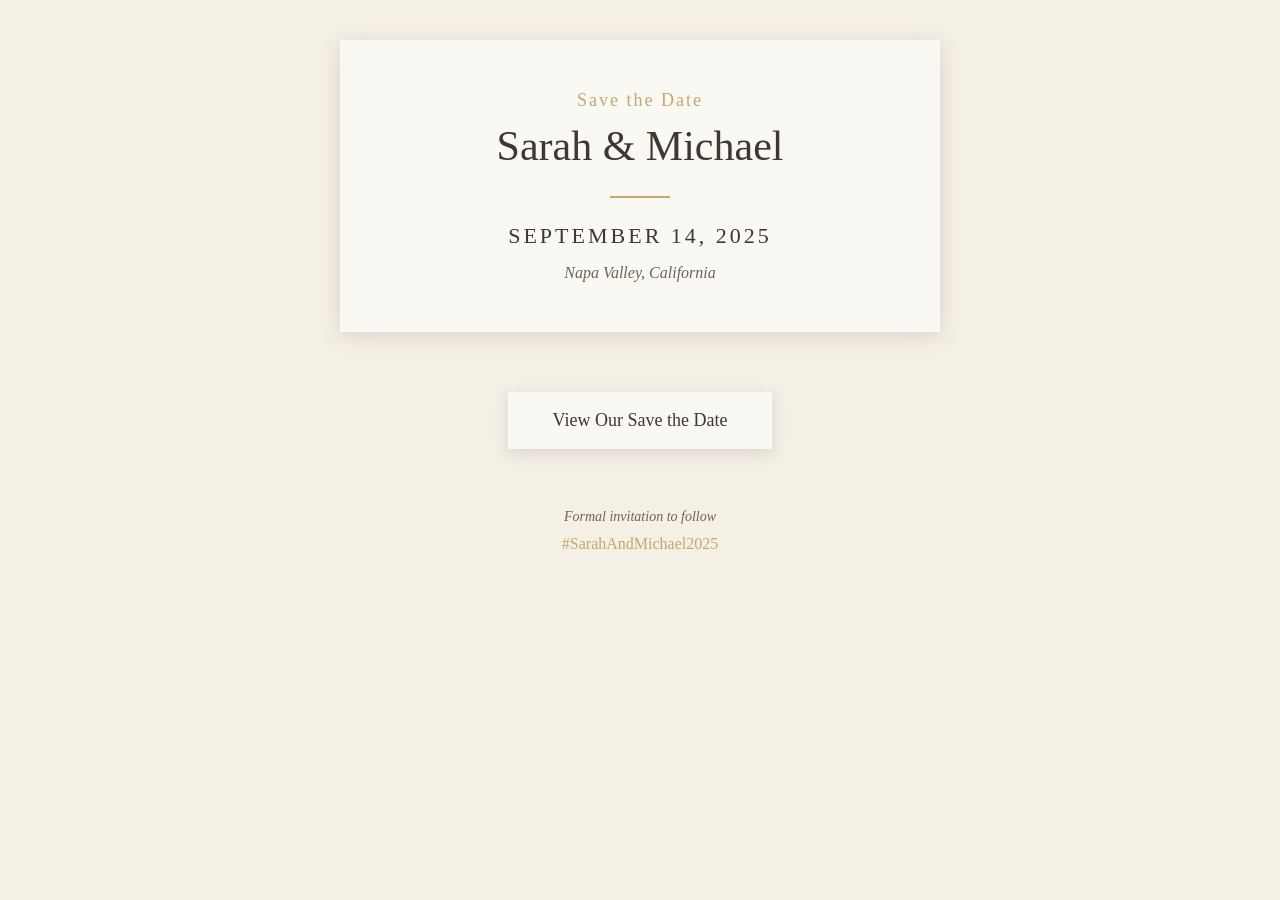
==== email/save-the-date.html @ 4f4f48ba "first pass at template" ====
<!DOCTYPE html>
<html lang="en">
<head>
    <meta charset="UTF-8">
    <meta name="viewport" content="width=device-width, initial-scale=1.0">
    <title>Save the Date - Sarah & Michael</title>
    <!--[if mso]>
    <noscript>
        <xml>
            <o:OfficeDocumentSettings>
                <o:PixelsPerInch>96</o:PixelsPerInch>
            </o:OfficeDocumentSettings>
        </xml>
    </noscript>
    <![endif]-->
</head>
<body style="margin: 0; padding: 0; background-color: #f5f0e6; font-family: Georgia, 'Times New Roman', serif;">
    <!-- Email wrapper -->
    <table role="presentation" cellspacing="0" cellpadding="0" border="0" width="100%" style="background-color: #f5f0e6;">
        <tr>
            <td style="padding: 40px 20px;">
                <!-- Main container -->
                <table role="presentation" cellspacing="0" cellpadding="0" border="0" width="600" align="center" style="max-width: 600px; margin: 0 auto;">

                    <!-- Header Card -->
                    <tr>
                        <td style="background-color: #faf8f3; padding: 50px 40px; text-align: center; box-shadow: 0 4px 20px rgba(61, 56, 48, 0.15);">

                            <!-- Save the Date label -->
                            <p style="font-family: Georgia, serif; font-size: 18px; color: #c4a86b; margin: 0 0 10px 0; letter-spacing: 2px;">
                                Save the Date
                            </p>

                            <!-- Couple names -->
                            <h1 style="font-family: Georgia, serif; font-size: 42px; color: #3d3830; margin: 0 0 25px 0; font-weight: normal; line-height: 1.2;">
                                Sarah & Michael
                            </h1>

                            <!-- Decorative line -->
                            <div style="width: 60px; height: 2px; background-color: #c4a86b; margin: 0 auto 25px auto;"></div>

                            <!-- Date -->
                            <p style="font-family: Georgia, serif; font-size: 22px; color: #3d3830; margin: 0 0 15px 0; letter-spacing: 3px; text-transform: uppercase;">
                                September 14, 2025
                            </p>

                            <!-- Location -->
                            <p style="font-family: Georgia, serif; font-size: 16px; color: #6b6459; margin: 0; font-style: italic;">
                                Napa Valley, California
                            </p>

                        </td>
                    </tr>

                    <!-- Spacer -->
                    <tr>
                        <td style="height: 30px;"></td>
                    </tr>

                    <!-- Preview Image (optional - replace src with your hosted image) -->
                    <tr>
                        <td style="text-align: center;">
                            <!--
                            Uncomment and replace with your preview image:
                            <img src="https://your-domain.com/preview-image.jpg"
                                 alt="Sarah and Michael"
                                 width="500"
                                 style="max-width: 100%; height: auto; box-shadow: 0 4px 20px rgba(61, 56, 48, 0.15); transform: rotate(-2deg);">
                            -->
                        </td>
                    </tr>

                    <!-- Spacer -->
                    <tr>
                        <td style="height: 30px;"></td>
                    </tr>

                    <!-- CTA Button -->
                    <tr>
                        <td style="text-align: center;">
                            <table role="presentation" cellspacing="0" cellpadding="0" border="0" align="center">
                                <tr>
                                    <td style="background-color: #faf8f3; padding: 18px 45px; box-shadow: 0 4px 15px rgba(61, 56, 48, 0.15);">
                                        <!--
                                        IMPORTANT: Replace this URL with your actual save-the-date page URL
                                        -->
                                        <a href="https://your-domain.com/save-the-date"
                                           style="font-family: Georgia, serif; font-size: 18px; color: #3d3830; text-decoration: none;">
                                            View Our Save the Date
                                        </a>
                                    </td>
                                </tr>
                            </table>
                        </td>
                    </tr>

                    <!-- Spacer -->
                    <tr>
                        <td style="height: 40px;"></td>
                    </tr>

                    <!-- Footer -->
                    <tr>
                        <td style="text-align: center; padding: 20px;">
                            <p style="font-family: Georgia, serif; font-size: 14px; color: #6b6459; margin: 0 0 10px 0; font-style: italic;">
                                Formal invitation to follow
                            </p>
                            <p style="font-family: Georgia, serif; font-size: 16px; color: #c4a86b; margin: 0;">
                                #SarahAndMichael2025
                            </p>
                        </td>
                    </tr>

                </table>
            </td>
        </tr>
    </table>
</body>
</html>
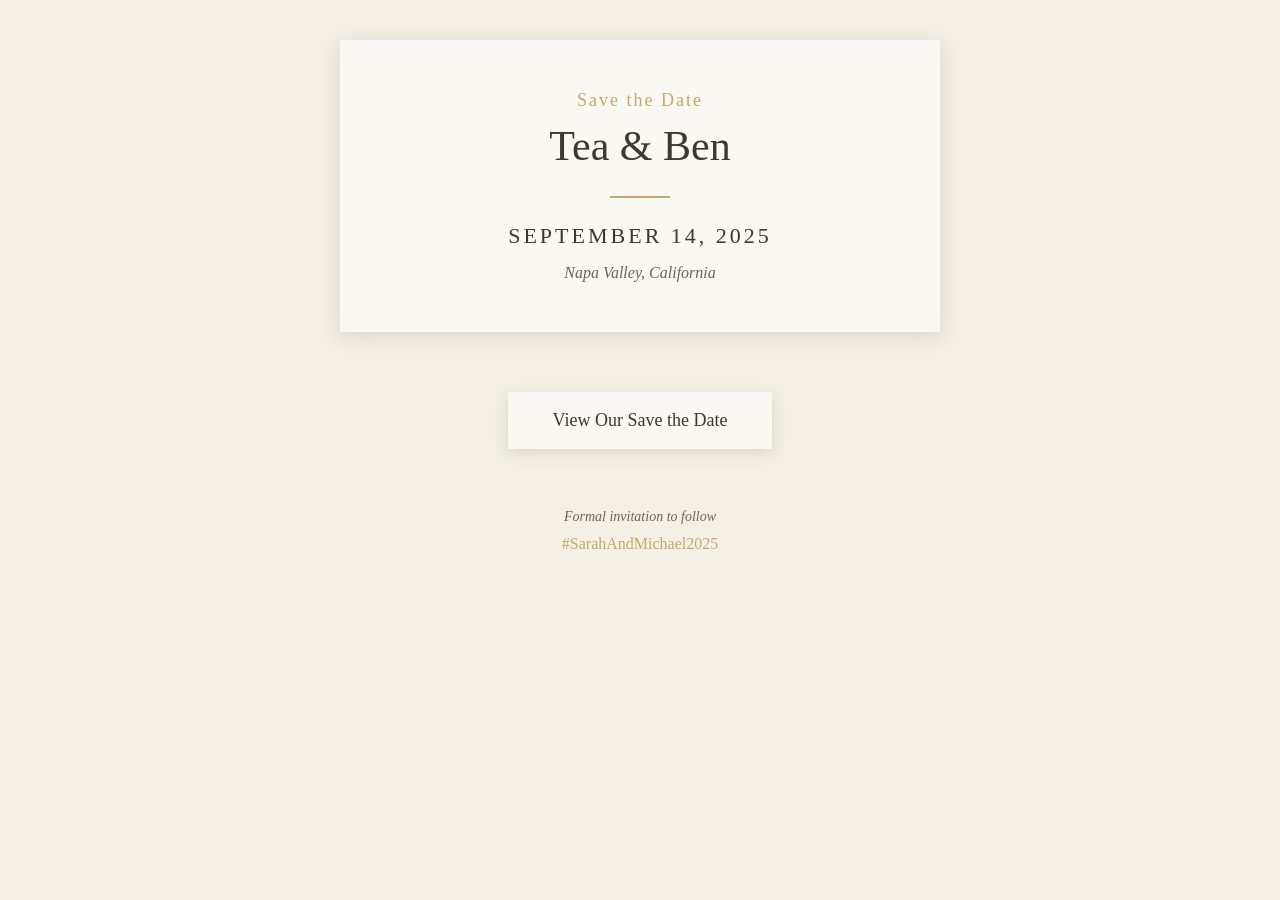
==== commit 378c0701: "some improvements with real pics" ====
--- a/email/save-the-date.html
+++ b/email/save-the-date.html
@@ -33,7 +33,7 @@
 
                             <!-- Couple names -->
                             <h1 style="font-family: Georgia, serif; font-size: 42px; color: #3d3830; margin: 0 0 25px 0; font-weight: normal; line-height: 1.2;">
-                                Sarah & Michael
+                                Tea & Ben
                             </h1>
 
                             <!-- Decorative line -->
@@ -63,7 +63,7 @@
                             <!--
                             Uncomment and replace with your preview image:
                             <img src="https://your-domain.com/preview-image.jpg"
-                                 alt="Sarah and Michael"
+                                 alt="Tea & Ben"
                                  width="500"
                                  style="max-width: 100%; height: auto; box-shadow: 0 4px 20px rgba(61, 56, 48, 0.15); transform: rotate(-2deg);">
                             -->
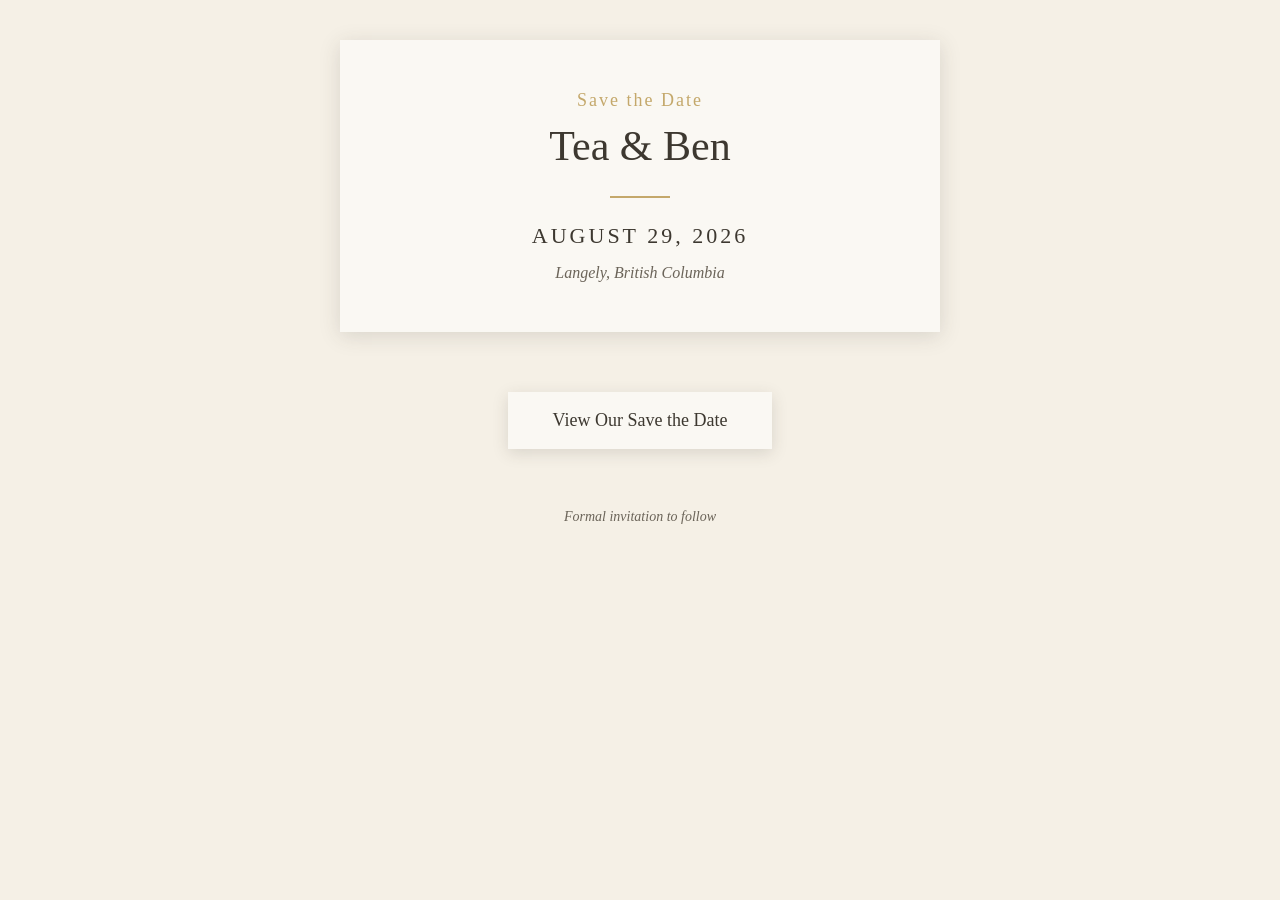
==== commit 0ebd9305: "update email" ====
--- a/email/save-the-date.html
+++ b/email/save-the-date.html
@@ -41,12 +41,12 @@
 
                             <!-- Date -->
                             <p style="font-family: Georgia, serif; font-size: 22px; color: #3d3830; margin: 0 0 15px 0; letter-spacing: 3px; text-transform: uppercase;">
-                                September 14, 2025
+                                August 29, 2026
                             </p>
 
                             <!-- Location -->
                             <p style="font-family: Georgia, serif; font-size: 16px; color: #6b6459; margin: 0; font-style: italic;">
-                                Napa Valley, California
+                                Langely, British Columbia
                             </p>
 
                         </td>
@@ -105,9 +105,6 @@
                             <p style="font-family: Georgia, serif; font-size: 14px; color: #6b6459; margin: 0 0 10px 0; font-style: italic;">
                                 Formal invitation to follow
                             </p>
-                            <p style="font-family: Georgia, serif; font-size: 16px; color: #c4a86b; margin: 0;">
-                                #SarahAndMichael2025
-                            </p>
                         </td>
                     </tr>
 
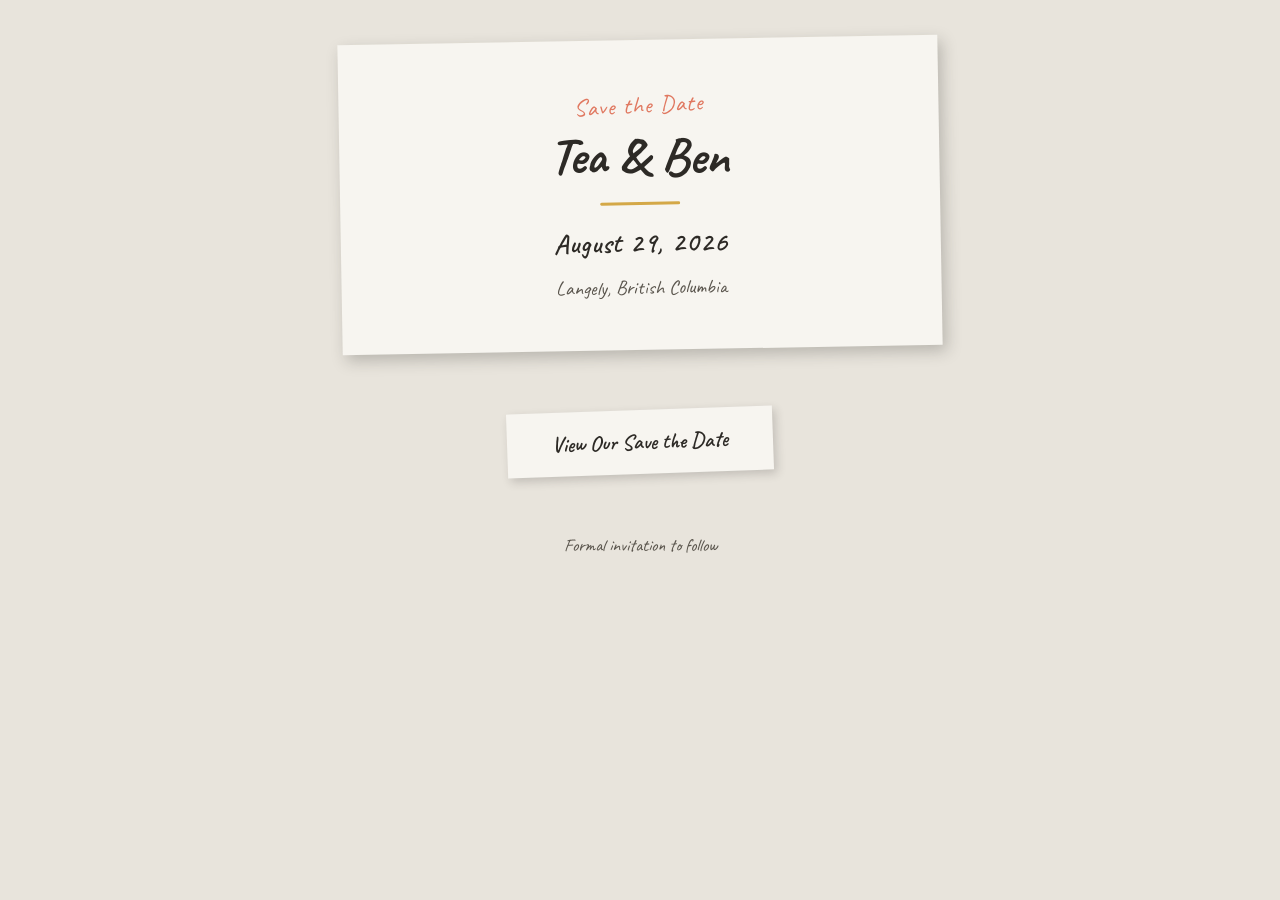
==== commit d1f6d44f: "make a deployment plan" ====
--- a/email/save-the-date.html
+++ b/email/save-the-date.html
@@ -3,7 +3,7 @@
 <head>
     <meta charset="UTF-8">
     <meta name="viewport" content="width=device-width, initial-scale=1.0">
-    <title>Save the Date - Sarah & Michael</title>
+    <title>Save the Date - Tea & Ben</title>
     <!--[if mso]>
     <noscript>
         <xml>
@@ -13,39 +13,40 @@
         </xml>
     </noscript>
     <![endif]-->
+    <link href="https://fonts.googleapis.com/css2?family=Caveat:wght@400;600;700&display=swap" rel="stylesheet">
 </head>
-<body style="margin: 0; padding: 0; background-color: #f5f0e6; font-family: Georgia, 'Times New Roman', serif;">
+<body style="margin: 0; padding: 0; background-color: #e8e4dc; font-family: 'Caveat', Georgia, 'Times New Roman', cursive;">
     <!-- Email wrapper -->
-    <table role="presentation" cellspacing="0" cellpadding="0" border="0" width="100%" style="background-color: #f5f0e6;">
+    <table role="presentation" cellspacing="0" cellpadding="0" border="0" width="100%" style="background-color: #e8e4dc;">
         <tr>
             <td style="padding: 40px 20px;">
                 <!-- Main container -->
                 <table role="presentation" cellspacing="0" cellpadding="0" border="0" width="600" align="center" style="max-width: 600px; margin: 0 auto;">
 
-                    <!-- Header Card -->
+                    <!-- Header Card - Magazine clipping style -->
                     <tr>
-                        <td style="background-color: #faf8f3; padding: 50px 40px; text-align: center; box-shadow: 0 4px 20px rgba(61, 56, 48, 0.15);">
+                        <td style="background-color: #f7f5f0; padding: 50px 40px; text-align: center; box-shadow: 4px 6px 15px rgba(45, 42, 38, 0.25); transform: rotate(-1deg);">
 
                             <!-- Save the Date label -->
-                            <p style="font-family: Georgia, serif; font-size: 18px; color: #c4a86b; margin: 0 0 10px 0; letter-spacing: 2px;">
+                            <p style="font-family: 'Caveat', Georgia, cursive; font-size: 24px; color: #e07860; margin: 0 0 10px 0; letter-spacing: 1px; transform: rotate(-2deg);">
                                 Save the Date
                             </p>
 
                             <!-- Couple names -->
-                            <h1 style="font-family: Georgia, serif; font-size: 42px; color: #3d3830; margin: 0 0 25px 0; font-weight: normal; line-height: 1.2;">
+                            <h1 style="font-family: 'Caveat', Georgia, cursive; font-size: 52px; color: #2d2a26; margin: 0 0 20px 0; font-weight: 700; line-height: 1; transform: rotate(1deg);">
                                 Tea & Ben
                             </h1>
 
-                            <!-- Decorative line -->
-                            <div style="width: 60px; height: 2px; background-color: #c4a86b; margin: 0 auto 25px auto;"></div>
+                            <!-- Decorative line - mustard accent -->
+                            <div style="width: 80px; height: 3px; background-color: #d4a847; margin: 0 auto 20px auto; border-radius: 2px;"></div>
 
                             <!-- Date -->
-                            <p style="font-family: Georgia, serif; font-size: 22px; color: #3d3830; margin: 0 0 15px 0; letter-spacing: 3px; text-transform: uppercase;">
+                            <p style="font-family: 'Caveat', Georgia, cursive; font-size: 28px; color: #2d2a26; margin: 0 0 15px 0; letter-spacing: 1px; font-weight: 600;">
                                 August 29, 2026
                             </p>
 
                             <!-- Location -->
-                            <p style="font-family: Georgia, serif; font-size: 16px; color: #6b6459; margin: 0; font-style: italic;">
+                            <p style="font-family: 'Caveat', Georgia, cursive; font-size: 20px; color: #5a554d; margin: 0;">
                                 Langely, British Columbia
                             </p>
 
@@ -65,7 +66,7 @@
                             <img src="https://your-domain.com/preview-image.jpg"
                                  alt="Tea & Ben"
                                  width="500"
-                                 style="max-width: 100%; height: auto; box-shadow: 0 4px 20px rgba(61, 56, 48, 0.15); transform: rotate(-2deg);">
+                                 style="max-width: 100%; height: auto; box-shadow: 4px 6px 12px rgba(45, 42, 38, 0.3); transform: rotate(-2deg);">
                             -->
                         </td>
                     </tr>
@@ -75,17 +76,17 @@
                         <td style="height: 30px;"></td>
                     </tr>
 
-                    <!-- CTA Button -->
+                    <!-- CTA Button - Scrappy paper style -->
                     <tr>
                         <td style="text-align: center;">
                             <table role="presentation" cellspacing="0" cellpadding="0" border="0" align="center">
                                 <tr>
-                                    <td style="background-color: #faf8f3; padding: 18px 45px; box-shadow: 0 4px 15px rgba(61, 56, 48, 0.15);">
+                                    <td style="background-color: #f7f5f0; padding: 18px 45px; box-shadow: 3px 4px 10px rgba(45, 42, 38, 0.2); transform: rotate(-2deg);">
                                         <!--
                                         IMPORTANT: Replace this URL with your actual save-the-date page URL
                                         -->
                                         <a href="https://your-domain.com/save-the-date"
-                                           style="font-family: Georgia, serif; font-size: 18px; color: #3d3830; text-decoration: none;">
+                                           style="font-family: 'Caveat', Georgia, cursive; font-size: 22px; color: #2d2a26; text-decoration: none; font-weight: 600;">
                                             View Our Save the Date
                                         </a>
                                     </td>
@@ -102,7 +103,7 @@
                     <!-- Footer -->
                     <tr>
                         <td style="text-align: center; padding: 20px;">
-                            <p style="font-family: Georgia, serif; font-size: 14px; color: #6b6459; margin: 0 0 10px 0; font-style: italic;">
+                            <p style="font-family: 'Caveat', Georgia, cursive; font-size: 18px; color: #5a554d; margin: 0 0 10px 0;">
                                 Formal invitation to follow
                             </p>
                         </td>
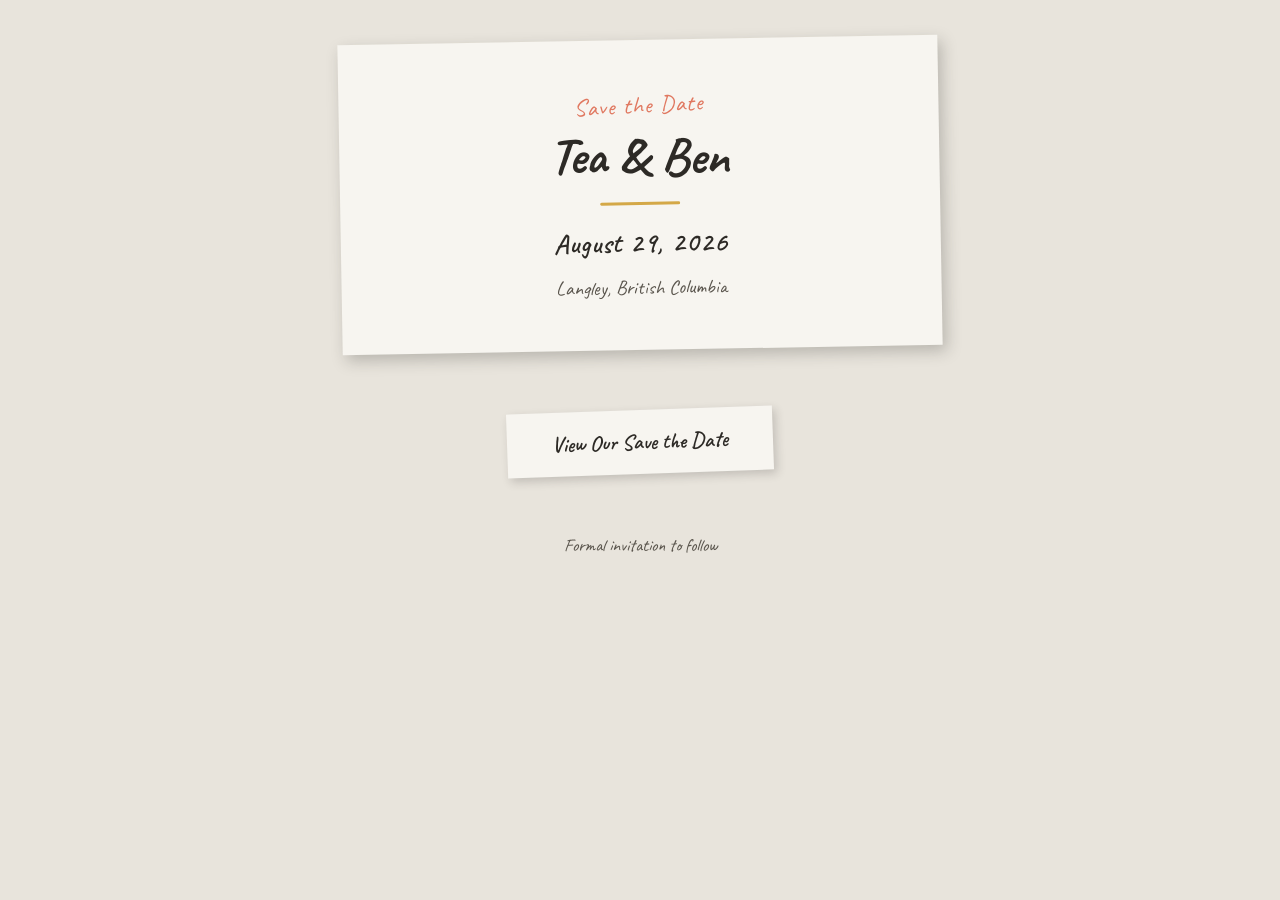
==== commit c9fc00fc: "fix spelling" ====
--- a/email/save-the-date.html
+++ b/email/save-the-date.html
@@ -47,7 +47,7 @@
 
                             <!-- Location -->
                             <p style="font-family: 'Caveat', Georgia, cursive; font-size: 20px; color: #5a554d; margin: 0;">
-                                Langely, British Columbia
+                                Langley, British Columbia
                             </p>
 
                         </td>
@@ -85,7 +85,7 @@
                                         <!--
                                         IMPORTANT: Replace this URL with your actual save-the-date page URL
                                         -->
-                                        <a href="https://your-domain.com/save-the-date"
+                                        <a href="https://benled1.github.io/wedding-software/"
                                            style="font-family: 'Caveat', Georgia, cursive; font-size: 22px; color: #2d2a26; text-decoration: none; font-weight: 600;">
                                             View Our Save the Date
                                         </a>
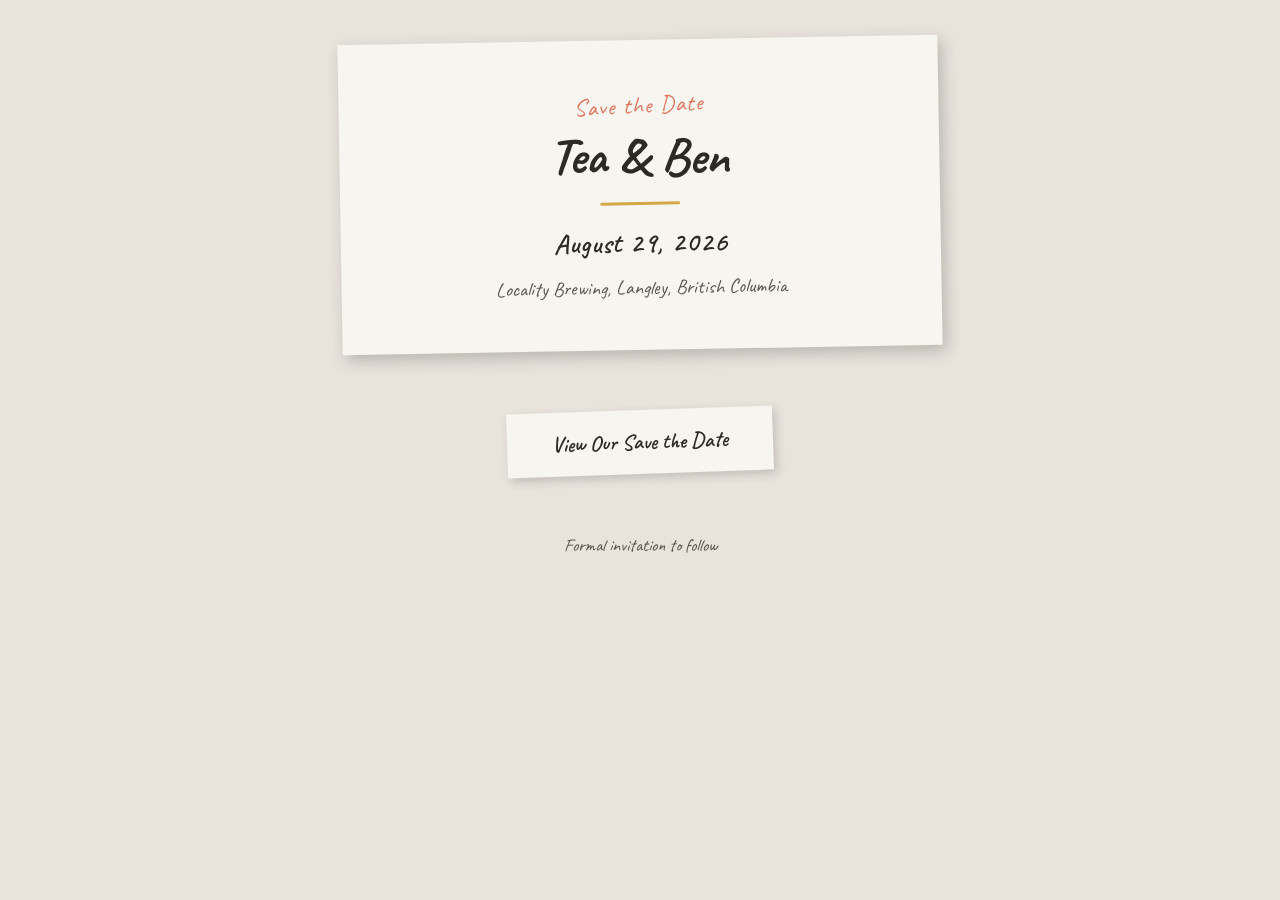
==== commit 128dd285: "add the name of the brewery" ====
--- a/email/save-the-date.html
+++ b/email/save-the-date.html
@@ -47,7 +47,7 @@
 
                             <!-- Location -->
                             <p style="font-family: 'Caveat', Georgia, cursive; font-size: 20px; color: #5a554d; margin: 0;">
-                                Langley, British Columbia
+                                Locality Brewing, Langley, British Columbia
                             </p>
 
                         </td>
